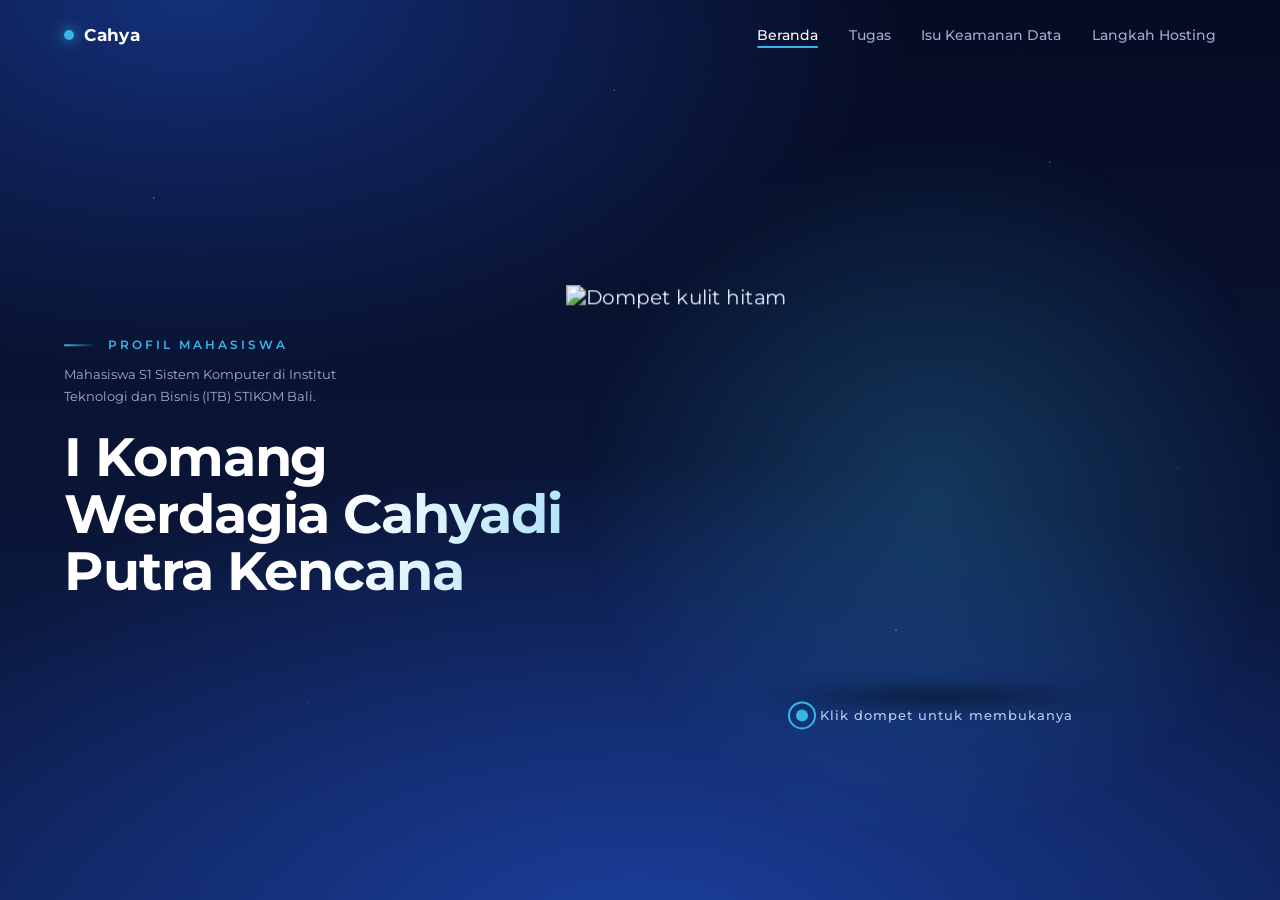
==== index.html @ 5e5b195c "Add files via upload" ====
<!DOCTYPE html>
<html lang="id">
<head>
  <meta charset="UTF-8">
  <meta name="viewport" content="width=device-width, initial-scale=1, viewport-fit=cover">
  <title>Profil — I Komang Werdagia Cahyadi Putra Kencana</title>

  <link rel="preconnect" href="https://fonts.googleapis.com">
  <link rel="preconnect" href="https://fonts.gstatic.com" crossorigin>
  <link href="https://fonts.googleapis.com/css2?family=Montserrat:wght@400;500;600;700&display=swap" rel="stylesheet">
  <link rel="stylesheet" href="style.css">
</head>
<body class="landing">

  <!--
    Tombol buka/tutup dompet: checkbox tersembunyi.
    Label .hit (dompet), .dismiss (area gelap) dan .close (tombol Tutup)
    sama-sama mengubah checkbox ini. Seluruh animasi digerakkan CSS
    lewat selector  #buka:checked ~ ...
  -->
  <input type="checkbox" id="buka" class="toggle" aria-label="Buka dompet">

  <header class="site-header">
    <a class="brand" href="index.html"><span class="dot" aria-hidden="true"></span>Cahya</a>
    <input type="checkbox" id="menu" class="menu-toggle" aria-label="Buka menu navigasi">
    <label for="menu" class="menu-btn" aria-hidden="true"><span></span></label>
    <label for="menu" class="menu-scrim" aria-hidden="true"></label>
    <nav class="nav" aria-label="Navigasi utama">
      <a href="index.html" aria-current="page">Beranda</a>
      <a href="tugas.html">Tugas</a>
      <a href="isu-keamanan-data.html">Isu Keamanan Data</a>
      <a href="langkah-hosting.html">Langkah Hosting</a>
    </nav>
  </header>

  <main class="stage">
    <div class="bg-glow" aria-hidden="true"></div>

    <!-- KIRI: teks profil + nama besar -->
    <section class="copy">
      <p class="eyebrow">Profil Mahasiswa</p>
      <p class="lead">Mahasiswa S1 Sistem Komputer di Institut Teknologi dan Bisnis (ITB) STIKOM Bali.</p>
      <h1><span class="nw">I Komang</span> <span class="nw">Werdagia</span> <span class="nw">Cahyadi</span> <span class="nw">Putra Kencana</span></h1>
    </section>

    <!-- KANAN: dompet melayang -->
    <div class="wallet-area">
      <div class="scaler">
        <div class="rig">

          <!-- area klik -->
          <label class="hit" for="buka" title="Klik untuk membuka dompet">
            <span class="sr-only">Buka dompet</span>
          </label>

          <!-- bayangan di bawah dompet -->
          <div class="shadow" aria-hidden="true"></div>

          <!-- semua yang ikut melayang -->
          <div class="floater">

            <div class="imgs">
              <img class="w w-open-empty" src="assets/wallet-open-empty.webp" alt="" decoding="async">
              <img class="w w-open-card"  src="assets/wallet-open-card.webp"  alt="" decoding="async">
              <img class="w w-closed"     src="assets/wallet-closed.webp"     alt="Dompet kulit hitam" decoding="async">
            </div>

            <!-- kartu mahasiswa: keluar dari jendela dompet, terbang ke tengah layar, berputar 1x -->
            <div class="card-x">
              <div class="card-y">
                <div class="card-pos">
                  <div class="card-persp">
                    <div class="card-spin">
                      <img class="face front" src="assets/card-front.webp" alt="Kartu mahasiswa tampak depan" decoding="async">
                      <img class="face back"  src="assets/card-back.webp"  alt="Kartu mahasiswa tampak belakang" decoding="async">
                    </div>
                  </div>
                </div>
              </div>
            </div>

          </div>
        </div>
      </div>

      <p class="hint"><span class="tap" aria-hidden="true"></span><span class="hint-text"><span class="t-klik">Klik</span><span class="t-ketuk">Ketuk</span> dompet untuk membukanya</span></p>
    </div>
  </main>

  <!-- klik di area gelap untuk menutup (aktif setelah popup muncul) -->
  <label class="dismiss" for="buka" aria-hidden="true"></label>

  <!-- POP UP IDENTITAS (di tengah layar) -->
  <section class="popup" role="dialog" aria-labelledby="judul-identitas">
    <header class="p-head">
      <img class="avatar" src="assets/foto.webp" alt="Foto mahasiswa">
      <div>
        <p class="eyebrow-s">Kartu Mahasiswa</p>
        <h2 id="judul-identitas">I Komang Werdagia Cahyadi Putra Kencana</h2>
      </div>
    </header>

    <dl class="data">
      <div>
        <dt>NIM</dt>
        <dd>230010015</dd>
      </div>
      <div>
        <dt>Jurusan</dt>
        <dd>S1 - Sistem Komputer</dd>
      </div>
      <div>
        <dt>Tempat / Tgl Lahir</dt>
        <dd>Tangkup, 7 Juni 2004</dd>
      </div>
      <div>
        <dt>Berlaku Sampai</dt>
        <dd>Desember 2027</dd>
      </div>
      <div class="wide">
        <dt>Institusi</dt>
        <dd>Institut Teknologi dan Bisnis (ITB) STIKOM Bali</dd>
      </div>
    </dl>

    <footer class="p-foot">
      <a class="web" href="https://www.stikom-bali.ac.id" target="_blank" rel="noopener">www.stikom-bali.ac.id</a>
      <label class="close" for="buka">Tutup</label>
    </footer>
  </section>

</body>
</html>
---- style.css ----
/* =====================================================================
   PROFIL MAHASISWA — landing page + 3 halaman kosong (HTML + CSS murni)

   Halaman : index.html (landing) · tugas.html · isu-keamanan-data.html · langkah-hosting.html

   Urutan animasi setelah dompet diklik (total ±3,7 detik):
     0,00 – 0,85 s  dompet terbuka (foto tertutup → foto terbuka berisi kartu)
     0,85 – 1,00 s  jeda sebentar, kartu terlihat di jendela dompet
     1,00 – 1,70 s  KARTU DITARIK KELUAR dari kantong dompet (naik ke atas)
     1,70 – 3,20 s  kartu terbang ke TENGAH layar + berputar 1x (depan → belakang → depan)
     1,60 – 2,50 s  halaman di belakang meredup
     2,90 – 3,60 s  pop up identitas mahasiswa muncul di TENGAH layar

   Angka persen pada @keyframes kartu mengikuti durasi 3,2 s:
     1,00 s = 31,25%   |   1,70 s = 53,125%
   ===================================================================== */

:root {
  /* 1vh versi "dinamis" (mengikuti bar alamat browser HP) bila didukung */
  --vh: 1vh;

  /* satuan dasar: ikut lebar DAN tinggi layar, dibatasi maksimal 20px */
  --u: min(1vw, calc(1.65 * var(--vh)), 20px);

  /* ---- DOMPET ---- */
  --wwf: 46;            /* lebar bingkai dompet (dalam u)                      */
  --idle: 1.25;         /* pembesaran dompet saat masih tertutup               */
  --Rx: 23vw;           /* pusat dompet dari tengah layar, sumbu X             */
  --Ry: calc(4 * var(--vh));  /* pusat dompet dari tengah layar, sumbu Y       */

  /* ---- KARTU + POP UP (kelompok di tengah layar) ---- */
  --cwf: 50;            /* lebar akhir kartu (dalam u)                         */
  --Fx: -21.5;          /* posisi akhir kartu dari tengah layar, sumbu X (u)   */
  --Fy: 0px;            /* posisi akhir kartu dari tengah layar, sumbu Y       */
  --pwf: 40;            /* lebar pop up (dalam u)                              */
  --Px: 26.5;           /* posisi pop up dari tengah layar (u)                 */
  --fs: clamp(12px, calc(var(--u) * 1.4), 18px);
  --m: 14px;            /* jarak pop up ke tepi bawah (mode portrait)          */
  --ph: 0px;            /* perkiraan tinggi pop up (mode portrait)             */

  /* ---- turunan (jangan diubah) ---- */
  --ww: calc(var(--wwf) * var(--u));                  /* lebar bingkai dompet */
  --cardw: calc(var(--ww) * 0.3434);                  /* lebar kartu awal     */
  --S: calc(var(--cwf) / (0.3434 * var(--wwf)));      /* skala akhir kartu    */
  --Tx: calc((var(--Fx) + 0.21111 * var(--wwf)) * var(--u) - var(--Rx));
  --Ty: calc(var(--Fy) - 0.05869 * var(--wwf) * var(--u) - var(--Ry));
  --lift: calc(var(--ww) * 0.19);                     /* jarak kartu ditarik  */

  --cyan: #38b6e8;
  --royal: #2a4ba0;
  --ink: #eaf2ff;
  --muted: rgba(200, 218, 255, .78);
}
@supports (height: 100dvh) { :root { --vh: 1dvh; } }

/* ------------------------------------------------------------------
   MODE PORTRAIT (HP / tablet berdiri): teks di atas, dompet di bawah,
   kartu di atas, pop up di bawah.
   ------------------------------------------------------------------ */
@media (max-aspect-ratio: 1/1) {
  :root {
    --wwf: 96;
    --idle: 1.3;
    --Rx: 0px;
    --cwf: 90;
    --Fx: 0;
    --pwf: 94;
    --fs: clamp(13px, calc(var(--u) * 2), 19px);
    --m: max(calc(2 * var(--vh)), 14px);
    --ph: calc(var(--fs) * 24);
    /* kartu berada di tengah ruang antara header dan pop up */
    --Fy: calc(32px - (var(--m) + var(--ph)) / 2);
    /* dompet menempel ke bawah layar (jarak = --wb dalam vh) */
    --wb: 11;
    --Ry: calc((50 - var(--wb)) * var(--vh) - 0.27273 * var(--ww));
  }
}
/* tablet berdiri / hampir persegi */
@media (max-aspect-ratio: 1/1) and (min-aspect-ratio: 5/8) {
  :root { --wwf: 74; --cwf: 70; --pwf: 80; --wb: 14; }
}
/* jendela hampir persegi (rasio 4:5 sampai 1:1) */
@media (max-aspect-ratio: 1/1) and (min-aspect-ratio: 4/5) {
  :root { --wwf: 60; --cwf: 54; --pwf: 74; --fs: clamp(12px, calc(var(--u) * 1.6), 17px); --wb: 13; }
}

/* tablet / hampir persegi yang pendek */
@media (max-aspect-ratio: 1/1) and (min-aspect-ratio: 5/8) and (max-height: 760px) {
  :root { --wwf: 58; --cwf: 60; --wb: 12; }
}
/* HP berdiri yang pendek */
@media (max-aspect-ratio: 5/8) and (max-height: 760px) {
  :root { --wwf: 88; --cwf: 78; }
}
@media (max-aspect-ratio: 5/8) and (max-height: 640px) {
  :root { --wwf: 76; --cwf: 64; --idle: 1.2; --fs: 13px; }
}

/* portrait yang sangat pendek (jendela kecil) */
@media (max-aspect-ratio: 1/1) and (max-height: 580px) {
  :root { --wwf: 64; --cwf: 52; --idle: 1.15; --fs: 12px; --wb: 12; }
}

/* HP sangat sempit (<= 360px): teks pop up lebih banyak membungkus */
@media (max-aspect-ratio: 1/1) and (max-width: 360px) {
  :root { --ph: calc(var(--fs) * 28); }
}

/* ------------------------------------------------------------------
   MODE LANDSCAPE yang pendek (HP diputar, jendela browser pendek)
   ------------------------------------------------------------------ */
@media (min-aspect-ratio: 101/100) and (max-height: 520px) {
  :root { --wwf: 42; --idle: 1.2; --cwf: 44; --Fx: -24; --pwf: 46; --Px: 24; --fs: 12px; }
}

*, *::before, *::after { box-sizing: border-box; }

html { min-height: 100%; }

body {
  margin: 0;
  min-height: 100vh;
  font-family: "Montserrat", system-ui, -apple-system, "Segoe UI", Roboto, sans-serif;
  color: var(--ink);
  background-color: #060b22;
  background-image:
    radial-gradient(120% 90% at 50% 105%, #1b3f9c 0%, rgba(27, 63, 156, 0) 60%),
    radial-gradient(80% 60% at 15% 0%, #14307a 0%, rgba(20, 48, 122, 0) 70%),
    linear-gradient(180deg, #060b22 0%, #0a1536 55%, #0d1d4d 100%);
  background-attachment: fixed;
}
body.landing { overflow: hidden; height: 100vh; }

.sr-only {
  position: absolute; width: 1px; height: 1px; margin: -1px; padding: 0;
  overflow: hidden; clip: rect(0 0 0 0); white-space: nowrap; border: 0;
}

/* checkbox pengendali: disembunyikan tapi tetap bisa difokus keyboard */
.toggle {
  position: fixed; top: 0; left: 0;
  width: 1px; height: 1px; margin: 0; opacity: 0; pointer-events: none;
}

/* ============================== HEADER / NAVIGASI ============================== */
.site-header {
  position: fixed; z-index: 10; top: 0; left: 0; right: 0;
  display: flex; align-items: center; justify-content: space-between; gap: 16px;
  padding: 20px max(5vw, 20px);
}
/* halaman biasa: tampilan header sama persis dengan beranda (tanpa latar & garis bawah);
   dibuat "absolute" supaya ikut tergulir dan tidak menimpa isi halaman */
body.subpage .site-header { position: absolute; }

.brand {
  display: flex; align-items: center; gap: .6em;
  font-size: 1.05rem; font-weight: 700; letter-spacing: .02em;
  color: #fff; text-decoration: none;
}
.brand .dot {
  width: .62em; height: .62em; border-radius: 50%;
  background: var(--cyan);
  box-shadow: 0 0 14px var(--cyan);
}

.nav { display: flex; gap: clamp(14px, 2.4vw, 34px); }
.nav a {
  position: relative;
  white-space: nowrap;
  padding: .5em 0;
  font-size: .86rem; font-weight: 500;
  color: var(--muted); text-decoration: none;
  transition: color .2s ease;
}
.nav a::after {
  content: ""; position: absolute; left: 0; right: 0; bottom: .1em;
  height: 2px; border-radius: 2px; background: var(--cyan);
  transform: scaleX(0); transform-origin: left;
  transition: transform .25s ease;
}
.nav a:hover, .nav a[aria-current="page"] { color: #fff; }
.nav a:hover::after, .nav a[aria-current="page"]::after { transform: scaleX(1); }
.nav a:focus-visible, .brand:focus-visible { outline: 2px solid var(--cyan); outline-offset: 4px; border-radius: 4px; }

/* ---- tombol menu: hanya tampil di layar sempit (4 link tidak muat satu baris) ---- */
.menu-toggle {
  position: fixed; top: 0; left: 0;
  width: 1px; height: 1px; margin: 0; opacity: 0; pointer-events: none;
}
.menu-btn, .menu-scrim { display: none; }
@media (min-width: 601px) { .menu-toggle { display: none; } }   /* di desktop: bukan tab-stop */

@media (max-width: 600px) {
  .site-header { padding: 10px 14px; }
  .brand { font-size: .95rem; }

  .menu-btn {
    display: grid; place-items: center;
    width: 44px; height: 44px; margin: -4px -8px -4px 0;   /* area ketuk 44px, tinggi header tetap ramping */
    border-radius: 12px; cursor: pointer;
    -webkit-tap-highlight-color: transparent;
  }
  .menu-btn span, .menu-btn span::before, .menu-btn span::after {
    display: block; width: 20px; height: 2px; border-radius: 2px; background: #fff;
    transition: transform .25s ease, background .2s ease;
  }
  .menu-btn span { position: relative; }
  .menu-btn span::before, .menu-btn span::after { content: ""; position: absolute; left: 0; }
  .menu-btn span::before { top: -6px; }
  .menu-btn span::after  { top: 6px; }
  #menu:checked ~ .menu-btn span { background: transparent; }
  #menu:checked ~ .menu-btn span::before { transform: translateY(6px) rotate(45deg); }
  #menu:checked ~ .menu-btn span::after  { transform: translateY(-6px) rotate(-45deg); }
  #menu:focus-visible ~ .menu-btn { outline: 2px solid var(--cyan); outline-offset: -2px; }

  /* ketuk di mana saja di luar panel = tutup menu */
  .menu-scrim {
    display: block; position: fixed; z-index: -1; left: 0; top: 0;
    width: 100vw; height: 100vh; height: 100dvh; visibility: hidden;
  }
  #menu:checked ~ .menu-scrim { visibility: visible; }

  .nav {
    position: absolute; top: calc(100% + 4px); right: 10px;
    width: min(300px, calc(100vw - 20px));
    flex-direction: column; gap: 2px; padding: 8px;
    background: rgba(8, 14, 40, .96);
    -webkit-backdrop-filter: blur(14px); backdrop-filter: blur(14px);
    border: 1px solid rgba(130, 195, 255, .18); border-radius: 16px;
    box-shadow: 0 18px 50px rgba(0, 0, 0, .55);
    opacity: 0; visibility: hidden;
    transform: translateY(-8px) scale(.98); transform-origin: top right;
    transition: opacity .2s ease, transform .2s ease, visibility 0s linear .2s;
  }
  #menu:checked ~ .nav { opacity: 1; visibility: visible; transform: none; transition-delay: 0s; }
  .nav a { padding: .85em 1em; font-size: .95rem; border-radius: 10px; }
  .nav a::after { display: none; }
  .nav a[aria-current="page"] { background: rgba(56, 182, 232, .14); }
}
@media (max-width: 600px) and (hover: hover) {
  .nav a:hover { background: rgba(56, 182, 232, .14); }
}
@media (max-width: 310px) {   /* mis. Galaxy Fold terlipat */
  .site-header { padding: 10px 10px; }
  .brand { font-size: .84rem; }
}

/* halaman kosong (Tugas, Isu Keamanan Data, Langkah Hosting) */
.page { min-height: 100vh; padding: 110px max(5vw, 20px) 60px; }

/* ============================== PANGGUNG (LANDING) ============================== */
.stage {
  position: fixed; inset: 0; z-index: 1;
  overflow: hidden;
  animation: stageIn .8s ease both;     /* juga jalan lagi saat dompet ditutup (reset halus) */
}
#buka:checked ~ .stage { animation: none; }

@keyframes stageIn {
  from { opacity: 0; transform: scale(.98); }
  to   { opacity: 1; transform: none; }
}

/* cahaya lembut di belakang dompet + titik-titik debu */
.bg-glow {
  position: absolute; inset: 0; pointer-events: none;
  background:
    radial-gradient(circle at calc(50% + var(--Rx)) calc(50% + var(--Ry)), rgba(56, 182, 232, .22), rgba(56, 182, 232, 0) 34%),
    radial-gradient(2px 2px at 12% 22%, rgba(255,255,255,.55), transparent 60%),
    radial-gradient(2px 2px at 82% 18%, rgba(255,255,255,.45), transparent 60%),
    radial-gradient(1.5px 1.5px at 24% 78%, rgba(255,255,255,.40), transparent 60%),
    radial-gradient(2px 2px at 70% 70%, rgba(255,255,255,.50), transparent 60%),
    radial-gradient(1.5px 1.5px at 92% 52%, rgba(255,255,255,.35), transparent 60%),
    radial-gradient(1.5px 1.5px at 6% 56%, rgba(255,255,255,.35), transparent 60%),
    radial-gradient(2px 2px at 48% 10%, rgba(255,255,255,.40), transparent 60%);
  animation: twinkle 7s ease-in-out infinite alternate;
}
@keyframes twinkle { from { opacity: .65; } to { opacity: 1; } }

/* ============================== TEKS (KIRI) ============================== */
.copy {
  position: absolute;
  left: max(5vw, 28px);
  top: calc(50% + 2 * var(--vh));
  translate: 0 -50%;
  width: min(46vw, 62rem);
}
.copy > * { animation: copyRise .9s cubic-bezier(.2, .8, .2, 1) both; }
.copy .eyebrow { animation-delay: .10s; }
.copy .lead    { animation-delay: .22s; }
.copy h1       { animation-delay: .36s; }
@keyframes copyRise {
  from { opacity: 0; transform: translateY(26px); }
  to   { opacity: 1; transform: none; }
}

.eyebrow {
  display: flex; align-items: center; gap: .9em;
  margin: 0 0 .9em;
  font-size: .78rem; font-weight: 600; letter-spacing: .24em; text-transform: uppercase;
  color: var(--cyan);
}
.eyebrow::before {
  content: ""; width: 2.6em; height: 2px; border-radius: 2px;
  background: linear-gradient(90deg, var(--cyan), rgba(56, 182, 232, 0));
}

.lead {
  margin: 0 0 1.5em;
  max-width: 36ch;
  font-size: clamp(.84rem, 1.05vw, 1.15rem);
  font-weight: 400; line-height: 1.65;
  color: var(--muted);
}

.copy h1 {
  margin: 0;
  font-size: clamp(2.2rem, min(4.2vw, calc(8 * var(--vh))), 6.5rem);
  font-weight: 700; line-height: 1.06; letter-spacing: -.02em;
  text-wrap: balance;
  background: linear-gradient(100deg, #ffffff 45%, #8fd8f6 100%);
  -webkit-background-clip: text; background-clip: text;
  color: transparent;
}
.nw { white-space: nowrap; }

/* portrait: teks di bagian atas, selebar layar */
@media (max-aspect-ratio: 1/1) {
  .copy {
    left: 24px; right: 24px; width: auto;
    top: calc(64px + 3.2 * var(--vh));
    translate: none;
  }
  .lead { margin-bottom: 1.1em; max-width: 44ch; font-size: clamp(.8rem, 2.6vw, 1.05rem); }
  .copy h1 { font-size: clamp(1.8rem, min(9.6vw, calc(6.4 * var(--vh))), 3.8rem); }
}
@media (max-aspect-ratio: 1/1) and (max-height: 640px) {
  .eyebrow { margin-bottom: .6em; font-size: .7rem; }
  .lead { margin-bottom: .7em; font-size: .76rem; line-height: 1.5; }
}

/* landscape pendek */
@media (min-aspect-ratio: 101/100) and (max-height: 520px) {
  .copy { top: calc(50% + 4 * var(--vh)); }
  .eyebrow { margin-bottom: .6em; }
  .lead { margin-bottom: .9em; font-size: .78rem; }
  .copy h1 { font-size: clamp(1.7rem, 4.2vw, 3rem); }
}

/* ============================== DOMPET (KANAN) ============================== */
.wallet-area {
  position: absolute;
  left: calc(50% + var(--Rx));
  top:  calc(50% + var(--Ry));
  translate: -50% -50%;
  width: var(--ww);
  aspect-ratio: 1980 / 1080;
}

/* portrait: dompet menempel ke bawah layar */
@media (max-aspect-ratio: 1/1) {
  .wallet-area { top: auto; bottom: calc(var(--wb) * var(--vh)); translate: -50% 0; }
}

.scaler {
  position: absolute; inset: 0;
  transform: scale(var(--idle));
}
#buka:checked ~ .stage .scaler {
  animation: settle .85s cubic-bezier(.2, .8, .2, 1) both;
}
@keyframes settle {
  from { transform: scale(var(--idle)); }
  to   { transform: scale(1); }
}

.rig { position: absolute; inset: 0; }

/* area klik: hanya di sekitar dompet tertutup */
.hit {
  position: absolute; z-index: 5;
  left: 19%; width: 62%; top: 0; height: 100%;
  cursor: pointer;
  border-radius: calc(var(--u) * 2);
  -webkit-tap-highlight-color: transparent;
}
#buka:checked ~ .stage .hit {
  left: 0; width: 100%;
  pointer-events: none;                       /* terkunci selama animasi berjalan */
  animation: unlock 0s linear 3.3s forwards;  /* aktif lagi setelah pop up muncul   */
}
@keyframes unlock { to { pointer-events: auto; } }

#buka:focus-visible ~ .stage .hit {
  outline: 3px solid var(--cyan);
  outline-offset: 6px;
}

/* bayangan lantai */
.shadow {
  position: absolute; z-index: 0;
  left: 50%; top: 99%;
  width: 52%; height: 7%;
  translate: -50% 0;
  background: radial-gradient(closest-side, rgba(0, 0, 0, .60), rgba(0, 0, 0, 0));
  filter: blur(calc(var(--u) * .5));
  animation: shadowPulse 6s ease-in-out infinite;
}
#buka:checked ~ .stage .shadow {
  animation: shadowPulse 6s ease-in-out infinite, shadowWide .85s cubic-bezier(.2, .8, .2, 1) both;
  width: 90%;
}
@keyframes shadowPulse {
  0%, 100% { opacity: .95; scale: 1 1; }
  50%      { opacity: .55; scale: .86 .86; }
}
@keyframes shadowWide {
  from { width: 52%; }
  to   { width: 90%; }
}

/* lapisan yang ikut melayang */
.floater {
  position: absolute; inset: 0; z-index: 1;
  animation: float 6s ease-in-out infinite;
  will-change: transform;
}
@keyframes float {
  0%, 100% { transform: translateY(0)                        rotate(-1deg); }
  50%      { transform: translateY(calc(var(--u) * -2.2))    rotate(1deg);  }
}

.imgs {
  position: absolute; inset: 0;
  transition: filter .35s ease;
}
/* efek sorot saat kursor di atas dompet tertutup (hanya perangkat dengan kursor) */
@media (hover: hover) {
  #buka:not(:checked) ~ .stage .hit:hover ~ .floater .imgs {
    filter: brightness(1.12) drop-shadow(0 0 calc(var(--u) * 2.2) rgba(56, 182, 232, .45));
  }
}

/* ---- latar meredup saat kartu terbang & popup tampil ---- */
#buka:checked ~ .stage .copy,
#buka:checked ~ .site-header {
  animation: dim .9s ease 1.6s forwards;
}
#buka:checked ~ .stage .imgs {
  animation: dim .9s ease 2.4s forwards;
}
@keyframes dim {
  to { filter: brightness(.32) saturate(.75) blur(3px); }
}
/* .copy punya animasi masuk sendiri di anaknya, jadi aman memberi filter di induknya */

.w {
  position: absolute; inset: 0;
  width: 100%; height: 100%;
  display: block;
  user-select: none; -webkit-user-drag: none;
  transform-origin: 50% 50%;
}

/* keadaan awal: dompet tertutup tampak, dompet terbuka tersembunyi (menyempit di tengah) */
.w-open-empty, .w-open-card { opacity: 0; transform: scaleX(.62); }
.w-closed { z-index: 3; }

/* 1) dompet tertutup memudar & melebar */
#buka:checked ~ .stage .w-closed {
  animation: closedOut .55s cubic-bezier(.5, 0, .9, .5) forwards;
}
@keyframes closedOut {
  from { opacity: 1; transform: scaleX(1); }
  to   { opacity: 0; transform: scaleX(1.5); }
}

/* 2) dompet terbuka "membentang" dari tengah */
#buka:checked ~ .stage .w-open-empty {
  animation: openIn .75s cubic-bezier(.2, .8, .2, 1) .1s both;
}
#buka:checked ~ .stage .w-open-card {
  z-index: 2;
  animation:
    openIn .75s cubic-bezier(.2, .8, .2, 1) .1s both,
    cardPhotoOut .3s ease 1s forwards;   /* foto berisi kartu memudar, jendela kosong tersingkap */
}
@keyframes openIn {
  from { opacity: 0; transform: scaleX(.62); }
  to   { opacity: 1; transform: scaleX(1); }
}
@keyframes cardPhotoOut {
  to { opacity: 0; }
}

/* ============================== KARTU ============================== */
/* titik awal kartu = tepat di jendela kartu pada foto dompet terbuka */
.card-x {
  position: absolute; z-index: 4;
  left: 28.889%; top: 60.76%;
  width: 0; height: 0;
  pointer-events: none;
}
.card-y { width: 0; height: 0; }

.card-pos {
  position: absolute; left: 0; top: 0;
  translate: -50% -50%;
  width: var(--cardw);
  aspect-ratio: 1400 / 883;
  opacity: 0;
  transform: rotate(-6.3deg);   /* kartu miring sedikit mengikuti foto dompet */
}

.card-persp {
  width: 100%; aspect-ratio: 1400 / 883;
  perspective: calc(var(--cardw) * 2.6);
}

.card-spin {
  position: relative; width: 100%; aspect-ratio: 1400 / 883;
  transform-style: preserve-3d;
}

.face {
  position: absolute; inset: 0;
  width: 100%; height: 100%;
  display: block;
  backface-visibility: hidden;
  -webkit-backface-visibility: hidden;
  user-select: none; -webkit-user-drag: none;
}
.face.back { transform: rotateY(180deg); }

/* --- animasi kartu (aktif saat dompet diklik) --- */
#buka:checked ~ .stage .card-x { animation: cardX 3.2s both; }
#buka:checked ~ .stage .card-y { animation: cardY 3.2s both; }
#buka:checked ~ .stage .card-pos {
  animation:
    cardPose 3.2s both,
    cardIn   .2s ease .95s both;
}
#buka:checked ~ .stage .card-persp { animation: cardShadow 3.2s both; }
#buka:checked ~ .stage .card-spin  { animation: cardSpin 3.2s both; }

/* gerak mendatar: diam → terbang ke posisi akhir di tengah layar */
@keyframes cardX {
  0%, 53.125% { transform: translateX(0); animation-timing-function: cubic-bezier(.55, .05, .3, 1); }
  100%        { transform: translateX(var(--Tx)); }
}

/* gerak vertikal: ditarik KELUAR dari kantong (naik) → melengkung ke posisi akhir */
@keyframes cardY {
  0%, 31.25%  { transform: translateY(0); animation-timing-function: cubic-bezier(.2, .7, .3, 1); }
  53.125%     { transform: translateY(calc(var(--lift) * -1)); animation-timing-function: cubic-bezier(.3, 0, .15, 1); }
  100%        { transform: translateY(var(--Ty)); }
}

/* kemiringan & ukuran: sedikit membesar saat ditarik, lalu membesar penuh */
@keyframes cardPose {
  0%, 31.25%  { transform: rotate(-6.3deg) scale(1);    animation-timing-function: cubic-bezier(.2, .7, .3, 1); }
  53.125%     { transform: rotate(-2.5deg) scale(1.1);  animation-timing-function: cubic-bezier(.4, 0, .2, 1); }
  100%        { transform: rotate(0deg) scale(var(--S)); }
}

@keyframes cardIn {
  from { opacity: 0; }
  to   { opacity: 1; }
}

/* satu putaran penuh: depan → belakang → depan */
@keyframes cardSpin {
  0%, 53.125% { transform: rotateY(0deg); animation-timing-function: cubic-bezier(.45, 0, .25, 1); }
  100%        { transform: rotateY(360deg); }
}

/* bayangan kartu makin besar saat terangkat */
@keyframes cardShadow {
  0%, 31.25% {
    filter: drop-shadow(0 0 0 rgba(0, 0, 0, 0)) drop-shadow(0 0 0 rgba(56, 182, 232, 0));
    animation-timing-function: ease-out;
  }
  53.125% {
    filter: drop-shadow(0 18px 22px rgba(0, 0, 0, .50)) drop-shadow(0 0 0 rgba(56, 182, 232, 0));
    animation-timing-function: ease-in-out;
  }
  100% {
    filter: drop-shadow(0 22px 30px rgba(0, 0, 0, .55)) drop-shadow(0 0 32px rgba(56, 182, 232, .32));
  }
}

/* ============================== PETUNJUK ============================== */
.hint {
  position: absolute; left: 50%;
  top: calc(100% + (var(--idle) - 1) * 0.27273 * var(--ww) + 1.6em);
  translate: -50% 0;
  margin: 0;
  display: flex; align-items: center; gap: 12px;
  font-size: 13px; font-weight: 500; letter-spacing: .08em;
  color: rgba(214, 228, 255, .85);
  white-space: nowrap;
  pointer-events: none;
  animation: hintPulse 2.4s ease-in-out infinite;
}
#buka:checked ~ .stage .hint { animation: hintOut .3s ease forwards; }
@keyframes hintPulse { 0%, 100% { opacity: .55; } 50% { opacity: 1; } }
@keyframes hintOut   { to { opacity: 0; } }

@media (max-width: 700px) { .hint { font-size: 11.5px; letter-spacing: .04em; gap: 10px; } }
/* "Klik" untuk mouse, "Ketuk" untuk layar sentuh */
.t-ketuk { display: none; }
@media (hover: none) {
  .t-klik  { display: none; }
  .t-ketuk { display: inline; }
}

.tap {
  position: relative; width: 12px; height: 12px; border-radius: 50%;
  background: var(--cyan);
}
.tap::after {
  content: ""; position: absolute; inset: -8px; border-radius: 50%;
  border: 2px solid var(--cyan);
  animation: ripple 1.8s ease-out infinite;
}
@keyframes ripple {
  from { transform: scale(.4); opacity: .9; }
  to   { transform: scale(1.5); opacity: 0; }
}

/* ============================== AREA GELAP (KLIK UNTUK MENUTUP) ============================== */
.dismiss {
  position: fixed; inset: 0; z-index: 15;
  pointer-events: none;
}
#buka:checked ~ .dismiss { animation: unlock 0s linear 3.3s forwards; }

/* ============================== POP UP (DI TENGAH) ============================== */
.popup {
  position: fixed; z-index: 20;
  left: calc(50% + var(--Px) * var(--u));
  top: 50%;
  translate: -50% -50%;
  width: min(calc(var(--pwf) * var(--u)), 94vw);
  max-height: calc(92 * var(--vh)); overflow: auto;
  padding: calc(var(--fs) * 1.5);
  font-size: var(--fs);
  border-radius: 22px;
  background: linear-gradient(160deg, rgba(24, 46, 108, .82), rgba(8, 17, 50, .88));
  border: 1px solid rgba(130, 195, 255, .26);
  box-shadow:
    0 30px 80px rgba(0, 0, 0, .55),
    0 0 0 1px rgba(255, 255, 255, .03) inset,
    0 1px 0 rgba(255, 255, 255, .14) inset;
  -webkit-backdrop-filter: blur(18px) saturate(1.3);
          backdrop-filter: blur(18px) saturate(1.3);

  visibility: hidden;
  opacity: 0;
  pointer-events: none;
  transform: scale(.9);
}
/* portrait: pop up di bawah layar */
@media (max-aspect-ratio: 1/1) {
  .popup {
    left: 50%; top: auto;
    bottom: var(--m);
    translate: -50% 0;
  }
}

#buka:checked ~ .popup {
  visibility: visible;
  pointer-events: none;
  animation:
    popIn  .65s cubic-bezier(.2, .9, .25, 1.15) 2.9s both,
    unlock 0s linear 3.3s forwards;
}
@keyframes popIn {
  from { opacity: 0; transform: translateY(24px) scale(.9); visibility: visible; }
  to   { opacity: 1; transform: none; visibility: visible; }
}

/* isi pop up muncul berurutan */
#buka:checked ~ .popup .p-head,
#buka:checked ~ .popup .data > div,
#buka:checked ~ .popup .p-foot {
  animation: rise .5s ease both;
}
#buka:checked ~ .popup .p-head                  { animation-delay: 3.05s; }
#buka:checked ~ .popup .data > div:nth-child(1) { animation-delay: 3.18s; }
#buka:checked ~ .popup .data > div:nth-child(2) { animation-delay: 3.24s; }
#buka:checked ~ .popup .data > div:nth-child(3) { animation-delay: 3.30s; }
#buka:checked ~ .popup .data > div:nth-child(4) { animation-delay: 3.36s; }
#buka:checked ~ .popup .data > div:nth-child(5) { animation-delay: 3.42s; }
#buka:checked ~ .popup .p-foot                  { animation-delay: 3.52s; }
@keyframes rise {
  from { opacity: 0; transform: translateY(10px); }
  to   { opacity: 1; transform: none; }
}

.p-head {
  display: flex; align-items: center; gap: 1em;
  padding-bottom: 1.1em;
  border-bottom: 1px solid rgba(255, 255, 255, .10);
}
.avatar {
  flex: none;
  width: 4.6em; height: 4.6em;
  border-radius: 50%;
  object-fit: cover;
  background: #fff;
  border: 2px solid var(--cyan);
  box-shadow: 0 0 0 4px rgba(56, 182, 232, .18), 0 8px 20px rgba(0, 0, 0, .35);
}
.eyebrow-s {
  margin: 0 0 .35em;
  font-size: .72em; font-weight: 600; letter-spacing: .16em; text-transform: uppercase;
  color: var(--cyan);
}
.p-head h2 {
  margin: 0;
  font-size: 1.12em; font-weight: 700; line-height: 1.3;
  color: #fff;
}

.data {
  margin: 1.1em 0 0;
  display: grid; grid-template-columns: 1fr 1fr; gap: .9em 1em;
}
.data > div { min-width: 0; }
.data .wide { grid-column: 1 / -1; }
.data dt {
  margin: 0 0 .25em;
  font-size: .7em; font-weight: 600; letter-spacing: .12em; text-transform: uppercase;
  color: rgba(170, 200, 255, .75);
}
.data dd {
  margin: 0;
  font-size: 1em; font-weight: 600; line-height: 1.35;
  color: #fff;
  overflow-wrap: anywhere;
}

.p-foot {
  margin-top: 1.3em; padding-top: 1.1em;
  border-top: 1px solid rgba(255, 255, 255, .10);
  display: flex; align-items: center; justify-content: space-between; gap: 1em;
}
.web {
  font-size: .8em; font-weight: 500;
  color: var(--cyan); text-decoration: none;
  overflow-wrap: anywhere;
}
.web:hover { text-decoration: underline; }

.close {
  flex: none;
  cursor: pointer;
  padding: .6em 1.3em;
  border-radius: 999px;
  font-size: .85em; font-weight: 600;
  color: #fff;
  background: linear-gradient(135deg, var(--royal), #3a73d6);
  box-shadow: 0 6px 16px rgba(42, 75, 160, .5);
  transition: transform .15s ease, filter .15s ease;
  -webkit-tap-highlight-color: transparent;
  user-select: none;
}
.close:hover  { transform: translateY(-1px); filter: brightness(1.12); }
.close:active { transform: translateY(0) scale(.97); }

@media (min-aspect-ratio: 101/100) and (max-height: 360px) {
  :root { --fs: 10.5px; }
  .popup { padding: 1.1em 1.3em; }
  .avatar { display: none; }
  .data { gap: .5em .8em; }
}
@media (min-aspect-ratio: 101/100) and (max-height: 520px) {
  .p-head { padding-bottom: .7em; }
  .data { margin-top: .7em; gap: .6em .8em; }
  .p-foot { margin-top: .8em; padding-top: .7em; }
  .avatar { width: 3.6em; height: 3.6em; }
}

/* hormati pengaturan "kurangi gerakan" */
@media (prefers-reduced-motion: reduce) {
  .floater, .shadow, .bg-glow, .hint { animation: none !important; }
  #buka:checked ~ .stage .card-spin { animation: none !important; }
}

/* ======================================================================
   HALAMAN TUGAS — kertas HVS (bertumpuk) + kertas note soal
   ====================================================================== */
.tugas { --k: 1; overflow-x: clip; padding-bottom: 36px; }   /* --k = pengali kemiringan kertas */

.desk {
  display: grid; grid-template-columns: minmax(0, 1fr);
  gap: 26px; max-width: 860px; margin: 0 auto;
}

/* ---- kertas note (soal) ---- */
.note {
  position: relative; z-index: 7;
  width: min(330px, 92%);
  margin: 0 0 -46px 4px;                 /* menempel di pojok atas tumpukan */
  padding: 34px 24px 26px;
  background: linear-gradient(172deg, #fff7ad 0%, #ffe970 100%);
  color: #3b2f00;
  font-family: "Caveat", "Bradley Hand", "Segoe Print", "Comic Sans MS", cursive;
  transform: rotate(-2.2deg);
  box-shadow: 0 2px 3px rgba(0, 0, 0, .25), 0 20px 36px -8px rgba(0, 0, 0, .6);
}
.note::before {                           /* strip perekat di atas */
  content: ""; position: absolute; inset: 0 0 auto 0; height: 20px;
  background: linear-gradient(180deg, rgba(120, 95, 0, .16), rgba(120, 95, 0, 0));
}
.note::after {                            /* sudut kertas sedikit terlipat */
  content: ""; position: absolute; right: 0; bottom: 0; width: 30px; height: 30px;
  background: linear-gradient(135deg, rgba(255, 233, 112, 0) 50%, rgba(150, 120, 0, .28) 50%, #f4dc5c 100%);
  box-shadow: -4px -4px 8px rgba(0, 0, 0, .12);
}
.note-tag {
  margin: 0 0 6px; font-size: 1.7rem; font-weight: 700; line-height: 1;
  color: #8a6400;
  text-decoration: underline wavy rgba(138, 100, 0, .55); text-underline-offset: 5px;
}
.note-text, .note-list {
  font-size: clamp(1.3rem, 1.12rem + .5vw, 1.55rem); font-weight: 500; line-height: 1.2;
}
.note-text { margin: 0; }
.note-list { margin: .3em 0 0; padding-left: 1.35em; font-weight: 700; }

/* ---- tumpukan kertas ---- */
.pile {
  position: relative; isolation: isolate;
  container-type: inline-size;            /* agar tinggi kertas bisa mengikuti lebarnya (cqw) */
}
/* .leaf = satu lembar + dua tepi kertas di bawahnya (tebal tumpukan) */
.leaf {
  position: relative; z-index: 5;
  transform: rotate(calc(-.35deg * var(--k)));
}
.leaf::before, .leaf::after {
  content: ""; position: absolute; inset: 0; z-index: -1; border-radius: 2px;
  background: #f2f0e8;
  box-shadow: 0 1px 0 rgba(0, 0, 0, .2), 0 22px 44px -14px rgba(0, 0, 0, .55);
}
.leaf::before { transform: translate(7px, 6px) rotate(calc(1.1deg * var(--k))); }
.leaf::after  { transform: translate(-6px, 10px) rotate(calc(-.9deg * var(--k))); background: #ebe8de; }

.sheet {
  position: relative;
  min-height: calc(100cqw * 1.4142);      /* minimal sebesar A4; tumbuh bila isinya lebih panjang */
  padding: clamp(40px, 6vw, 68px) clamp(16px, 5.6vw, 76px) clamp(48px, 7vw, 84px);
  font-family: "Times New Roman", Tinos, "Liberation Serif", "Nimbus Roman", Times, serif;
  font-size: clamp(14.5px, .9vw + 8px, 16.5px);
  line-height: 1.55;
  color: #17191f;
  text-align: left;
  background-color: #fdfcf8;
  background-image: linear-gradient(180deg, rgba(255, 255, 255, .75) 0%, rgba(255, 255, 255, 0) 16%, rgba(130, 118, 80, .06) 100%);
  border-radius: 2px;
  box-shadow: 0 1px 1px rgba(0, 0, 0, .3), 0 3px 8px rgba(0, 0, 0, .22), 0 26px 50px -10px rgba(0, 0, 0, .6);
}
/* ---- isi kertas ---- */
.sheet p { margin: 0; }
.sheet .intro { margin-bottom: 1.1em; }
.sheet h3 { margin: 1.45em 0 .5em; font-size: 1.04em; line-height: 1.35; font-weight: 700; }
.sheet .intro + h3 { margin-top: 1.1em; }
.sheet ul { margin: .3em 0 0; padding-left: 1.5em; list-style: disc; }
.sheet li { margin: .4em 0; }
.sheet ul ul { margin: .15em 0 .25em; list-style: circle; }
.sheet ul ul li { margin: .25em 0; }

.sheet .tbl-title { margin-top: 2em; }
.tbl-wrap { margin-top: .6em; }
.tbl {
  width: 100%; border-collapse: collapse;
  font-size: .92em; line-height: 1.4; text-align: left; hyphens: manual;
}
.tbl th, .tbl td { border: 1px solid #1a1a1a; padding: .55em .7em; vertical-align: top; }
.tbl thead th { background: #f1efe6; font-weight: 700; }
.tbl tbody th { font-weight: 700; }

/* ---- layar lebar: note di kiri, ikut menempel saat kertas di-scroll ---- */
@media (min-width: 1100px) {
  .desk {
    max-width: none; justify-content: center; align-items: start;
    grid-template-columns: 290px minmax(0, 780px); column-gap: 40px;
  }
  .note { margin: 34px 0 0; width: 100%; position: sticky; top: 112px; }
}

/* ---- HP: sisi kertas lebih lebar, tabel jadi kartu bertumpuk ---- */
@media (max-width: 700px) {
  .tugas { --k: .4; padding-left: 12px; padding-right: 12px; }   /* kertas panjang: kemiringan dikecilkan */
}
@media (max-width: 400px) {
  .tugas { --k: .25; }
}
@media (max-width: 640px) {
  .tbl thead {
    position: absolute; width: 1px; height: 1px; margin: -1px; overflow: hidden;
    clip: rect(0 0 0 0); white-space: nowrap;
  }
  .tbl, .tbl tbody, .tbl tr, .tbl th, .tbl td { display: block; }
  .tbl tr { margin: 0 0 .9em; border: 1px solid #1a1a1a; }
  .tbl th, .tbl td { border: 0; }
  .tbl tbody th { padding: .5em .7em; background: #f1efe6; border-bottom: 1px solid #1a1a1a; }
  .tbl td { padding: .5em .7em; border-bottom: 1px solid #cfccc0; }
  .tbl td:last-child { border-bottom: 0; }
  .tbl td::before {
    content: attr(data-label); display: block; margin-bottom: .1em;
    font-size: .86em; font-weight: 700; color: #4a4838;
  }
}
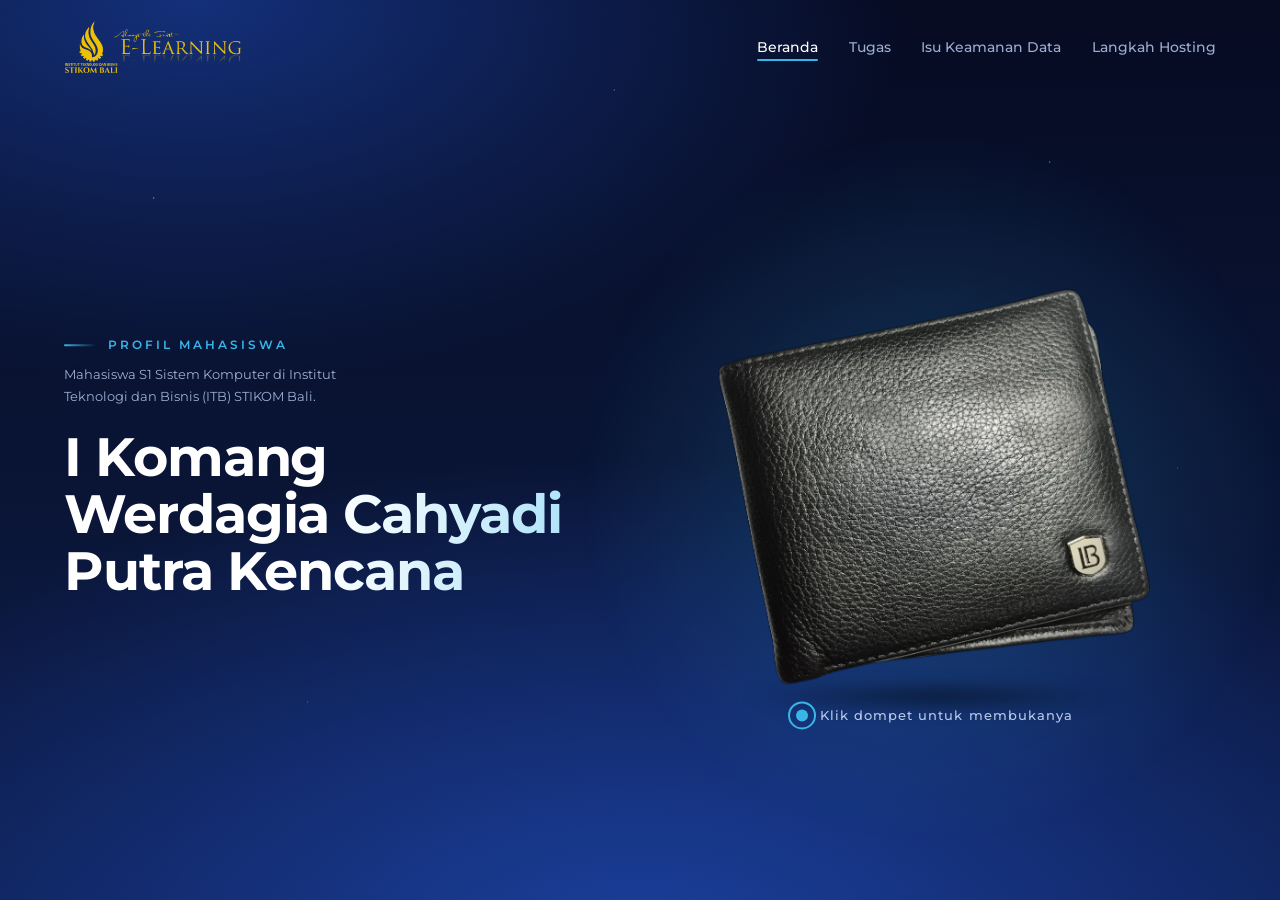
==== commit 67fa87bb: "Add files via upload" ====
--- a/index.html
+++ b/index.html
@@ -21,7 +21,7 @@
   <input type="checkbox" id="buka" class="toggle" aria-label="Buka dompet">
 
   <header class="site-header">
-    <a class="brand" href="index.html"><span class="dot" aria-hidden="true"></span>Cahya</a>
+    <a class="brand" href="index.html" aria-label="ITB STIKOM Bali — kembali ke Beranda"><img class="logo" src="assets/logo-stikom.webp" width="325" height="99" alt="ITB STIKOM Bali E-Learning"></a>
     <input type="checkbox" id="menu" class="menu-toggle" aria-label="Buka menu navigasi">
     <label for="menu" class="menu-btn" aria-hidden="true"><span></span></label>
     <label for="menu" class="menu-scrim" aria-hidden="true"></label>
--- a/style.css
+++ b/style.css
@@ -152,16 +152,8 @@
    dibuat "absolute" supaya ikut tergulir dan tidak menimpa isi halaman */
 body.subpage .site-header { position: absolute; }
 
-.brand {
-  display: flex; align-items: center; gap: .6em;
-  font-size: 1.05rem; font-weight: 700; letter-spacing: .02em;
-  color: #fff; text-decoration: none;
-}
-.brand .dot {
-  width: .62em; height: .62em; border-radius: 50%;
-  background: var(--cyan);
-  box-shadow: 0 0 14px var(--cyan);
-}
+.brand { display: block; flex: none; line-height: 0; text-decoration: none; }
+.brand .logo { display: block; width: auto; height: clamp(48px, 3vw + 16px, 62px); }
 
 .nav { display: flex; gap: clamp(14px, 2.4vw, 34px); }
 .nav a {
@@ -192,7 +184,7 @@
 
 @media (max-width: 600px) {
   .site-header { padding: 10px 14px; }
-  .brand { font-size: .95rem; }
+  .brand .logo { height: 42px; }
 
   .menu-btn {
     display: grid; place-items: center;
@@ -242,7 +234,7 @@
 }
 @media (max-width: 310px) {   /* mis. Galaxy Fold terlipat */
   .site-header { padding: 10px 10px; }
-  .brand { font-size: .84rem; }
+  .brand .logo { height: 38px; }
 }
 
 /* halaman kosong (Tugas, Isu Keamanan Data, Langkah Hosting) */
@@ -915,3 +907,133 @@
     font-size: .86em; font-weight: 700; color: #4a4838;
   }
 }
+
+/* ======================================================================
+   HALAMAN LANGKAH HOSTING — daftar 10 langkah polos + screenshot
+   Kotak kuning di screenshot = bagian yang diklik. Screenshot bisa
+   diperbesar (checkbox tersembunyi .zoom-toggle, tanpa JavaScript).
+   Catatan: .h-hero / .h-lead juga dipakai halaman Isu Keamanan Data.
+   ====================================================================== */
+.hosting { padding-bottom: 90px; }
+.h-wrap { max-width: 1000px; margin: 0 auto; }
+
+/* ---- pembuka halaman ---- */
+.h-hero { margin: 0 0 clamp(30px, 5vw, 52px); }
+.h-hero h1 {
+  margin: 0; max-width: 20ch; color: #fff;
+  font-size: clamp(2rem, 1.1rem + 3.6vw, 3.8rem);
+  font-weight: 800; line-height: 1.08; letter-spacing: -.02em; text-wrap: balance;
+}
+.h-hero h1 .acc {
+  background: linear-gradient(100deg, #ffffff 0%, #8fd8f6 55%, var(--cyan) 100%);
+  -webkit-background-clip: text; background-clip: text; color: transparent;
+}
+.h-lead {
+  margin: 1.1em 0 0; max-width: 52ch;
+  font-size: clamp(.95rem, .88rem + .35vw, 1.12rem); line-height: 1.7; color: var(--muted);
+}
+.h-note { margin: .9em 0 0; font-size: .85rem; line-height: 1.6; color: var(--muted); opacity: .8; }
+
+/* ---- daftar langkah ---- */
+.langkah { list-style: none; margin: 0; padding: 0; max-width: 860px; }
+.langkah-item { padding: clamp(22px, 3.6vw, 34px) 0; border-top: 1px solid rgba(130, 195, 255, .16); }
+.l-head { display: flex; align-items: center; gap: 14px; }
+.no {
+  flex: none; display: grid; place-items: center; width: 34px; height: 34px; border-radius: 50%;
+  font-size: .95rem; font-weight: 700; color: #04112b; background: var(--cyan);
+}
+.l-head h2 { margin: 0; color: #fff; font-size: clamp(1.1rem, 1rem + .6vw, 1.45rem); font-weight: 700; line-height: 1.3; }
+.l-text { margin: .8em 0 0; font-size: clamp(.92rem, .88rem + .25vw, 1.02rem); line-height: 1.75; color: var(--muted); }
+.ui { font-weight: 600; color: #fff; }
+.l-text code {
+  padding: .1em .4em; border-radius: 5px; overflow-wrap: anywhere;
+  font: 600 .88em ui-monospace, SFMono-Regular, Menlo, Consolas, monospace; color: #bfe8fb;
+  background: rgba(56, 182, 232, .14);
+}
+
+/* ---- screenshot ---- */
+.shot { position: relative; margin: 16px 0 0; }
+.zoom-toggle { position: fixed; top: 0; left: 0; width: 1px; height: 1px; margin: 0; opacity: 0; pointer-events: none; }
+.shot-frame {
+  position: relative; display: block; overflow: hidden; cursor: zoom-in;
+  border-radius: 8px; background: #0b1230; border: 1px solid rgba(130, 195, 255, .22);
+  -webkit-tap-highlight-color: transparent;
+}
+.zoom-toggle:focus-visible + .shot-frame { outline: 2px solid var(--cyan); outline-offset: 3px; }
+.shot-img { position: relative; display: block; container-type: inline-size; line-height: 0; }
+.shot-img img { display: block; width: 100%; height: auto; }
+
+/* kotak sorot kuning: ukuran garis ikut lebar gambar (cqw) */
+.hl {
+  position: absolute; box-sizing: border-box; pointer-events: none;
+  border: max(2px, .3cqw) solid #ffc93c; border-radius: .6cqw;
+  box-shadow: 0 0 0 max(1px, .14cqw) rgba(0, 0, 0, .45);
+}
+
+/* diperbesar: layar penuh, klik di mana saja untuk menutup */
+.zoom-toggle:checked + .shot-frame {
+  position: fixed; inset: 0; z-index: 100; display: flex; overflow: auto;
+  padding: clamp(10px, 3vw, 32px); border: 0; border-radius: 0; cursor: zoom-out;
+  background: rgba(3, 8, 24, .95);
+}
+.zoom-toggle:checked + .shot-frame .shot-img {
+  flex: none; margin: auto; overflow: clip; border-radius: 8px;
+  width: min(96vw, calc(84vh * var(--ar)));
+  box-shadow: 0 30px 80px rgba(0, 0, 0, .8);
+}
+.zoom-toggle:checked + .shot-frame::after {
+  content: "Tutup  ✕"; position: fixed; top: 14px; right: 16px; padding: .65em 1.1em; border-radius: 999px;
+  font-size: .72rem; font-weight: 600; line-height: 1; color: #fff;
+  background: rgba(255, 255, 255, .12); border: 1px solid rgba(255, 255, 255, .28);
+}
+.snap-mid { position: absolute; left: 50%; top: 0; width: 1px; height: 100%; pointer-events: none; }
+
+/* HP: gambar yang diperbesar dibuat lebar, otomatis terpusat, bisa digeser kiri-kanan */
+@media (max-width: 700px) {
+  .zoom-toggle:checked + .shot-frame { scroll-snap-type: x mandatory; }
+  .zoom-toggle:checked + .shot-frame .shot-img { width: 900px; }
+  .zoom-toggle:checked + .shot-frame .snap-mid { scroll-snap-align: center; }
+  .l-head { gap: 11px; }
+  .no { width: 30px; height: 30px; font-size: .85rem; }
+}
+
+/* ======================================================================
+   HALAMAN ISU KEAMANAN DATA — tabel sederhana di atas kertas putih
+   ====================================================================== */
+.isu { padding-bottom: 90px; }
+.isu-wrap { max-width: 1120px; margin: 0 auto; }
+
+.isu-paper {
+  padding: clamp(18px, 4.4vw, 56px) clamp(14px, 4.4vw, 56px);
+  font-family: "Times New Roman", Tinos, "Liberation Serif", "Nimbus Roman", Times, serif;
+  font-size: clamp(14.5px, .9vw + 8px, 16.5px); line-height: 1.5; color: #17191f;
+  background: #fdfcf8; border-radius: 2px;
+  box-shadow: 0 1px 1px rgba(0, 0, 0, .3), 0 3px 8px rgba(0, 0, 0, .22), 0 26px 50px -10px rgba(0, 0, 0, .6);
+}
+table.isu { width: 100%; border-collapse: collapse; table-layout: fixed; text-align: left; }
+.isu .c-field { width: 15%; }
+.isu .c-role  { width: 17%; }
+.isu .c-who   { width: 22%; }
+.isu .c-issue { width: 46%; }
+.isu th, .isu td { padding: .55em .7em; vertical-align: top; border: 1px solid #1a1a1a; overflow-wrap: anywhere; }
+.isu thead th { background: #f1efe6; font-weight: 700; text-align: center; vertical-align: middle; }
+.isu th.field { font-weight: 700; }
+
+/* ---- layar sempit: tiap bidang jadi satu blok bertumpuk ---- */
+@media (max-width: 760px) {
+  table.isu, .isu tbody, .isu tr, .isu td, .isu th.field { display: block; }
+  .isu thead, .isu colgroup {                     /* judul kolom disembunyikan secara visual (tetap terbaca screen reader) */
+    position: absolute; width: 1px; height: 1px; overflow: hidden; clip-path: inset(50%); white-space: nowrap;
+  }
+  .isu tbody { margin: 0 0 14px; border: 1px solid #1a1a1a; }
+  .isu tbody:last-child { margin-bottom: 0; }
+  .isu th, .isu td { border: 0; }
+  .isu th.field { background: #f1efe6; border-bottom: 1px solid #1a1a1a; }
+  .isu tbody tr + tr { border-top: 1px solid #1a1a1a; }
+  .isu td { padding-top: .35em; padding-bottom: .35em; }
+  .isu th.field + td, .isu tr > td:first-child { padding-top: .65em; }
+  .isu td:last-child { padding-bottom: .7em; }
+  .isu td::before {
+    content: attr(data-label); display: block; font-size: .78em; font-weight: 700; letter-spacing: .02em; color: #555;
+  }
+}
